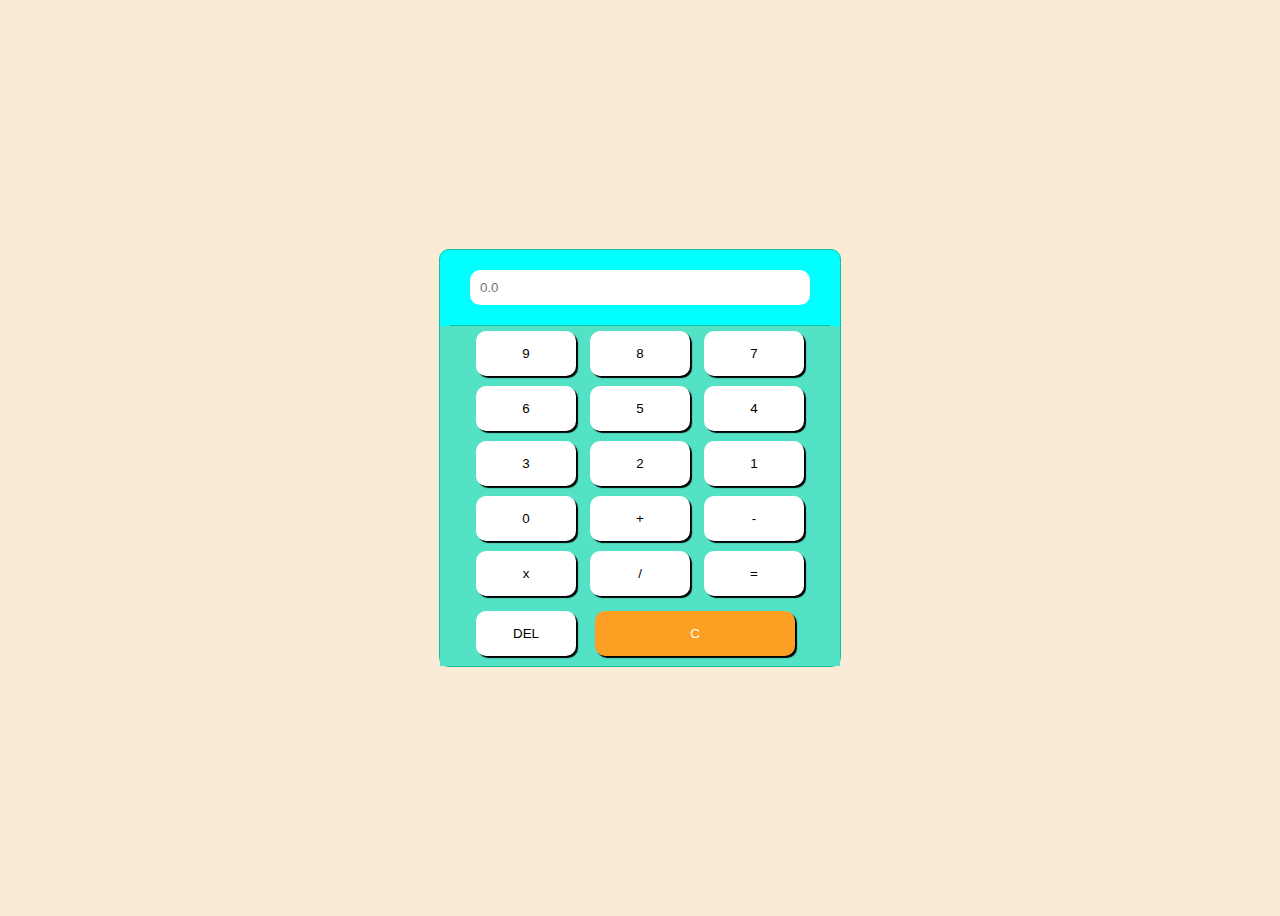
==== Dom/simple-calculator/index.html @ 87680910 "[ENHANCEMENT] create simple calculator, add UI" ====
<!DOCTYPE html>
<html lang="en">
  <head>
    <meta charset="UTF-8" />
    <meta http-equiv="X-UA-Compatible" content="IE=edge" />
    <meta name="viewport" content="width=device-width, initial-scale=1.0" />
    <title>Simple Calculator</title>
    <link rel="stylesheet" href="./index.css" />
  </head>
  <body>
    <main>
      <div class="container">
        <div class="displayContainer">
          <input
            type="text"
            name="displayBox"
            id="displayBox"
            placeholder="0.0"
          />
        </div>

        <div class="btnContainer">
          <div>
            <div class="btnRow">
              <button>9</button>
              <button>8</button>
              <button>7</button>
            </div>

            <div class="btnRow">
              <button>6</button>
              <button>5</button>
              <button>4</button>
            </div>

            <div class="btnRow">
              <button>3</button>
              <button>2</button>
              <button>1</button>
            </div>

            <div class="btnRow">
              <button>0</button>
              <button>+</button>
              <button>-</button>
            </div>

            <div class="btnRow">
              <button>x</button>
              <button>/</button>
              <button>=</button>
            </div>

            <div class="btnRow">
              <button>DEL</button>
              <button id="btnAllClear">C</button>
            </div>
          </div>
        </div>
      </div>
    </main>
  </body>
</html>
---- Dom/simple-calculator/index.css ----
body {
  background-color: antiquewhite;
}

main {
  display: flex;
  justify-content: center;
  align-items: center;
  min-height: 100vh;
}

.container {
  width: 400px;
  background-color: aqua;
  border: 1px solid rgb(16, 194, 158);
  border-radius: 10px;
}

/* Display */
.displayContainer {
  display: flex;
  padding: 20px;
  border-bottom: 1px solid rgb(16, 194, 158);
  margin: 0px 10px;
}

.displayContainer input {
  width: 100%;
  padding: 10px;
  border-radius: 10px;
  border: none;
  outline: none;
}

/* Btns */
.btnContainer {
  background-color: rgb(83, 226, 198);
  display: flex;
  justify-content: center;
}

.btnContainer button {
  width: 100px;
  padding: 15px 5px;
  background-color: #fff;
  border: none;
  outline: none;
  box-shadow: 2px 2px 1px #000;
  margin: 5px;
  border-radius: 10px;
  cursor: pointer;
}

.btnContainer button:hover,
#btnAllClear:hover {
  background-color: #ccc;
}

#btnAllClear {
  background-color: rgb(253, 159, 35);
  width: 200px;
  margin: 10px;
  color: #fff;
}
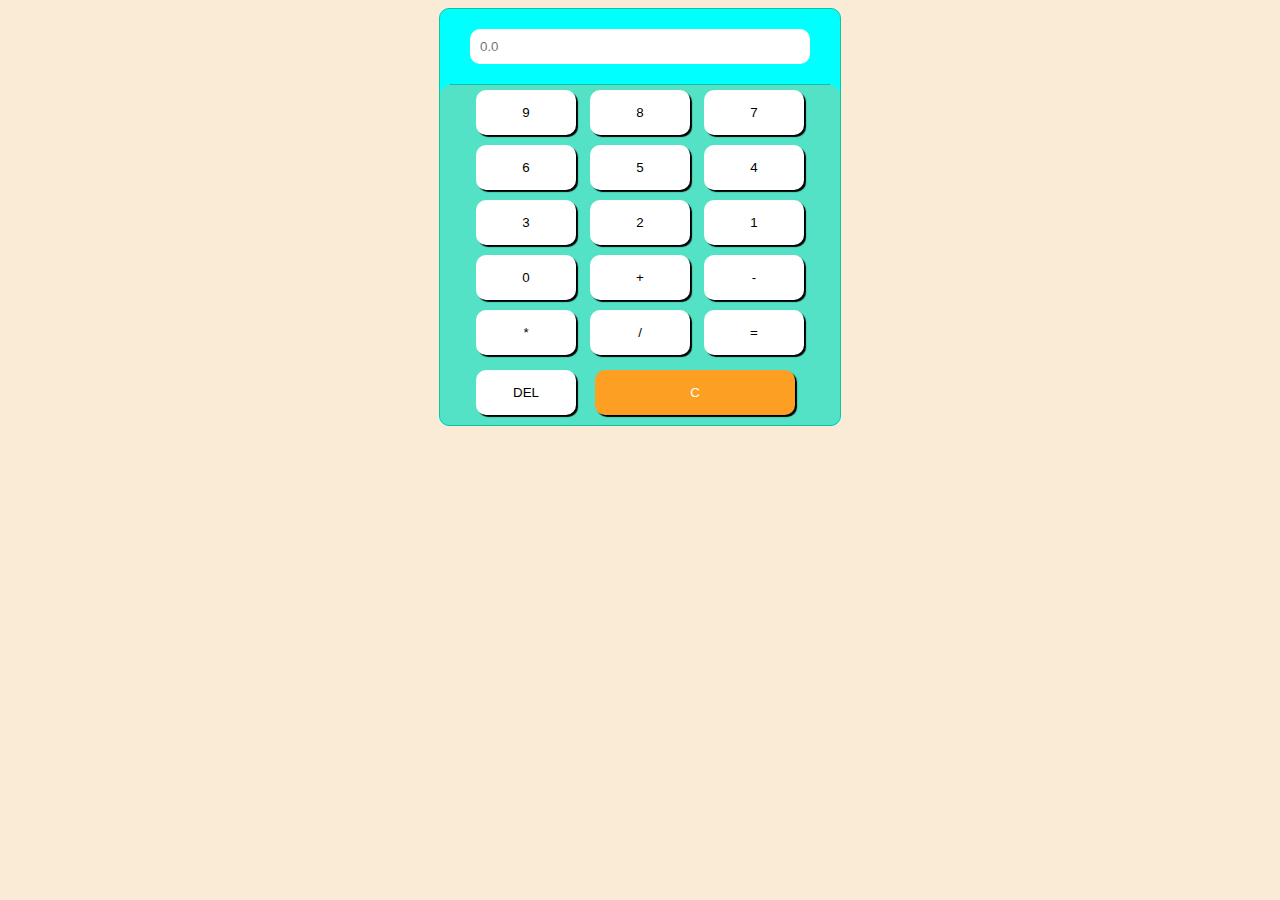
==== commit 57b75794: "[ENHANCEMENT]create index.js and add btnPress, allClear, del functions" ====
--- a/Dom/simple-calculator/index.html
+++ b/Dom/simple-calculator/index.html
@@ -22,42 +22,44 @@
         <div class="btnContainer">
           <div>
             <div class="btnRow">
-              <button>9</button>
-              <button>8</button>
-              <button>7</button>
+              <button onclick="btnPress(9)">9</button>
+              <button onclick="btnPress(8)">8</button>
+              <button onclick="btnPress(7)">7</button>
             </div>
 
             <div class="btnRow">
-              <button>6</button>
-              <button>5</button>
-              <button>4</button>
+              <button onclick="btnPress(6)">6</button>
+              <button onclick="btnPress(5)">5</button>
+              <button onclick="btnPress(4)">4</button>
             </div>
 
             <div class="btnRow">
-              <button>3</button>
-              <button>2</button>
-              <button>1</button>
+              <button onclick="btnPress(3)">3</button>
+              <button onclick="btnPress(2)">2</button>
+              <button onclick="btnPress(1)">1</button>
             </div>
 
             <div class="btnRow">
-              <button>0</button>
-              <button>+</button>
-              <button>-</button>
+              <button onclick="btnPress(0)">0</button>
+              <button onclick="btnPress('+')">+</button>
+              <button onclick="btnPress('-')">-</button>
             </div>
 
             <div class="btnRow">
-              <button>x</button>
-              <button>/</button>
-              <button>=</button>
+              <button onclick="btnPress('*')">*</button>
+              <button onclick="btnPress('/')">/</button>
+              <button onclick="btnPress('=')">=</button>
             </div>
 
             <div class="btnRow">
-              <button>DEL</button>
-              <button id="btnAllClear">C</button>
+              <button onclick="del()">DEL</button>
+              <button id="btnAllClear" onclick="allClear()">C</button>
             </div>
           </div>
         </div>
       </div>
     </main>
+
+    <script src="./index.js"></script>
   </body>
 </html>
--- a/Dom/simple-calculator/index.css
+++ b/Dom/simple-calculator/index.css
@@ -6,7 +6,7 @@
   display: flex;
   justify-content: center;
   align-items: center;
-  min-height: 100vh;
+  /* min-height: 100vh; */
 }
 
 .container {
@@ -37,6 +37,7 @@
   background-color: rgb(83, 226, 198);
   display: flex;
   justify-content: center;
+  border-radius: 10px;
 }
 
 .btnContainer button {
